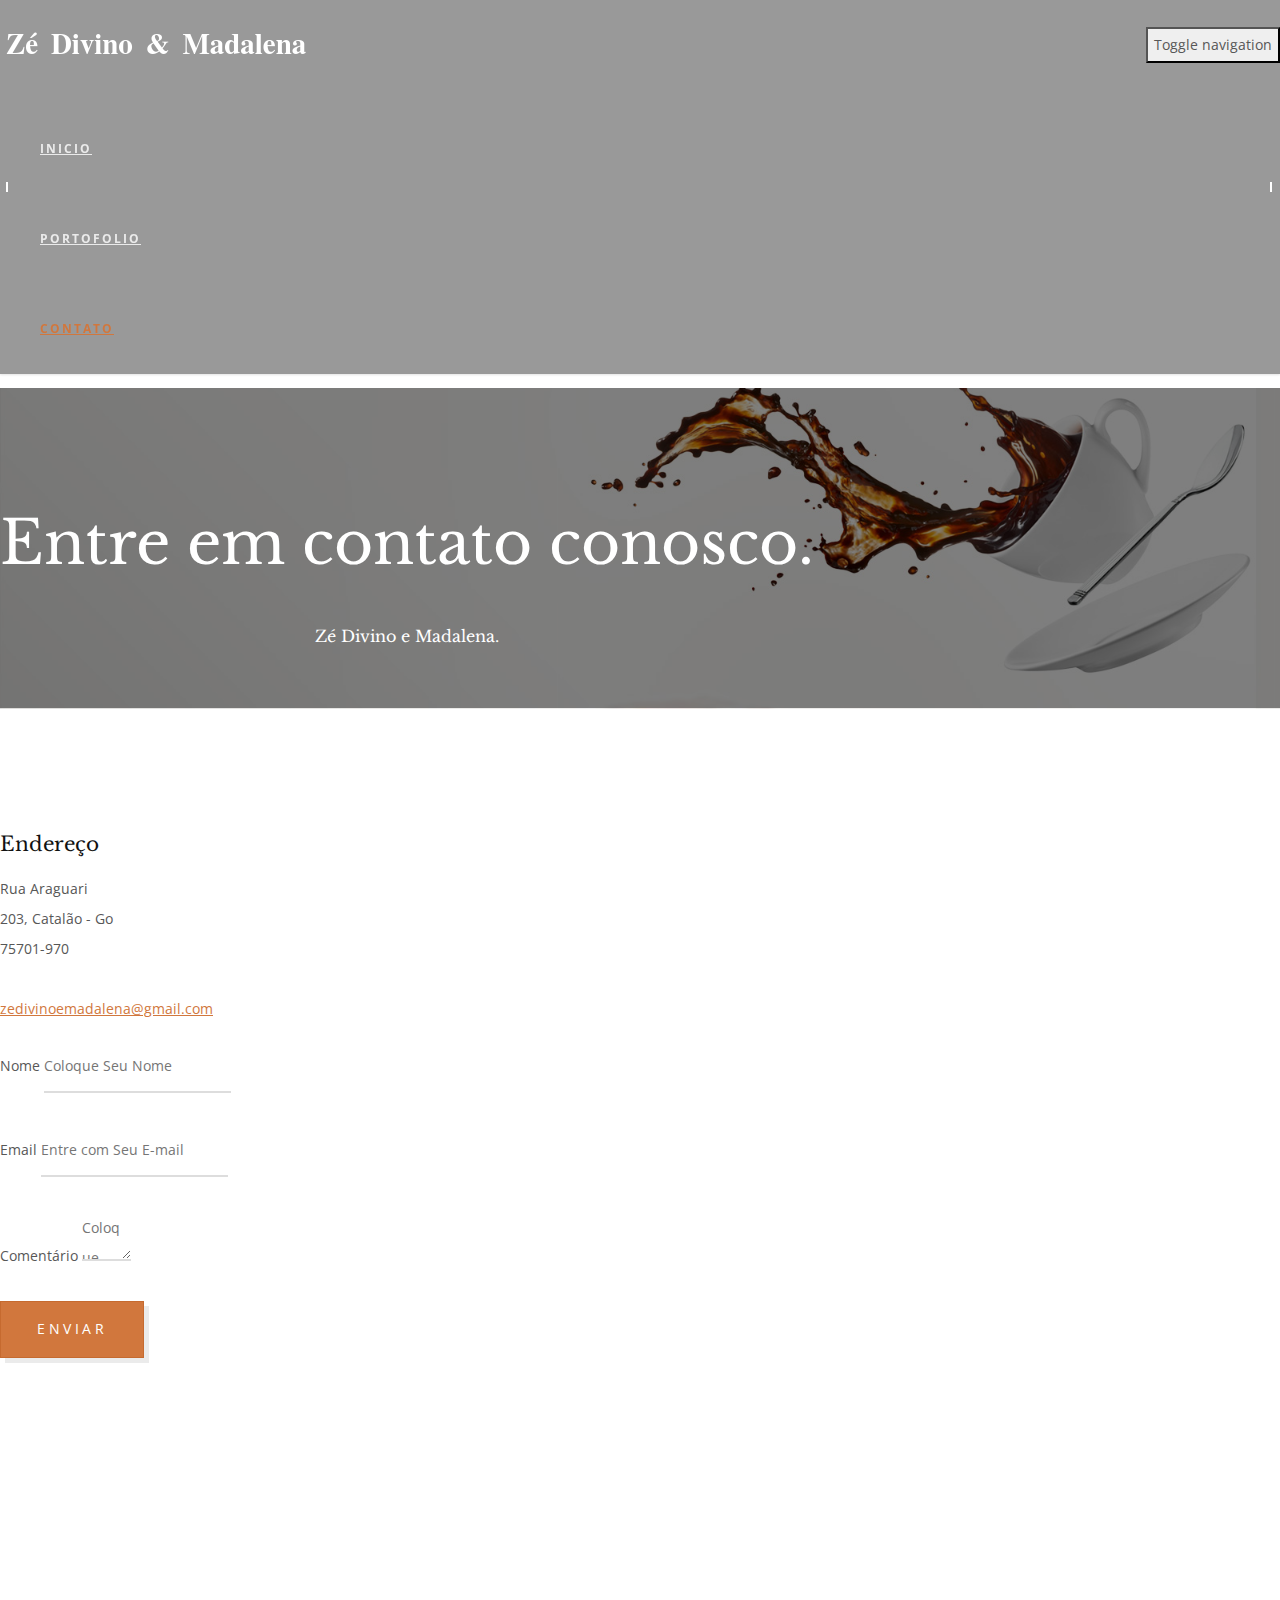
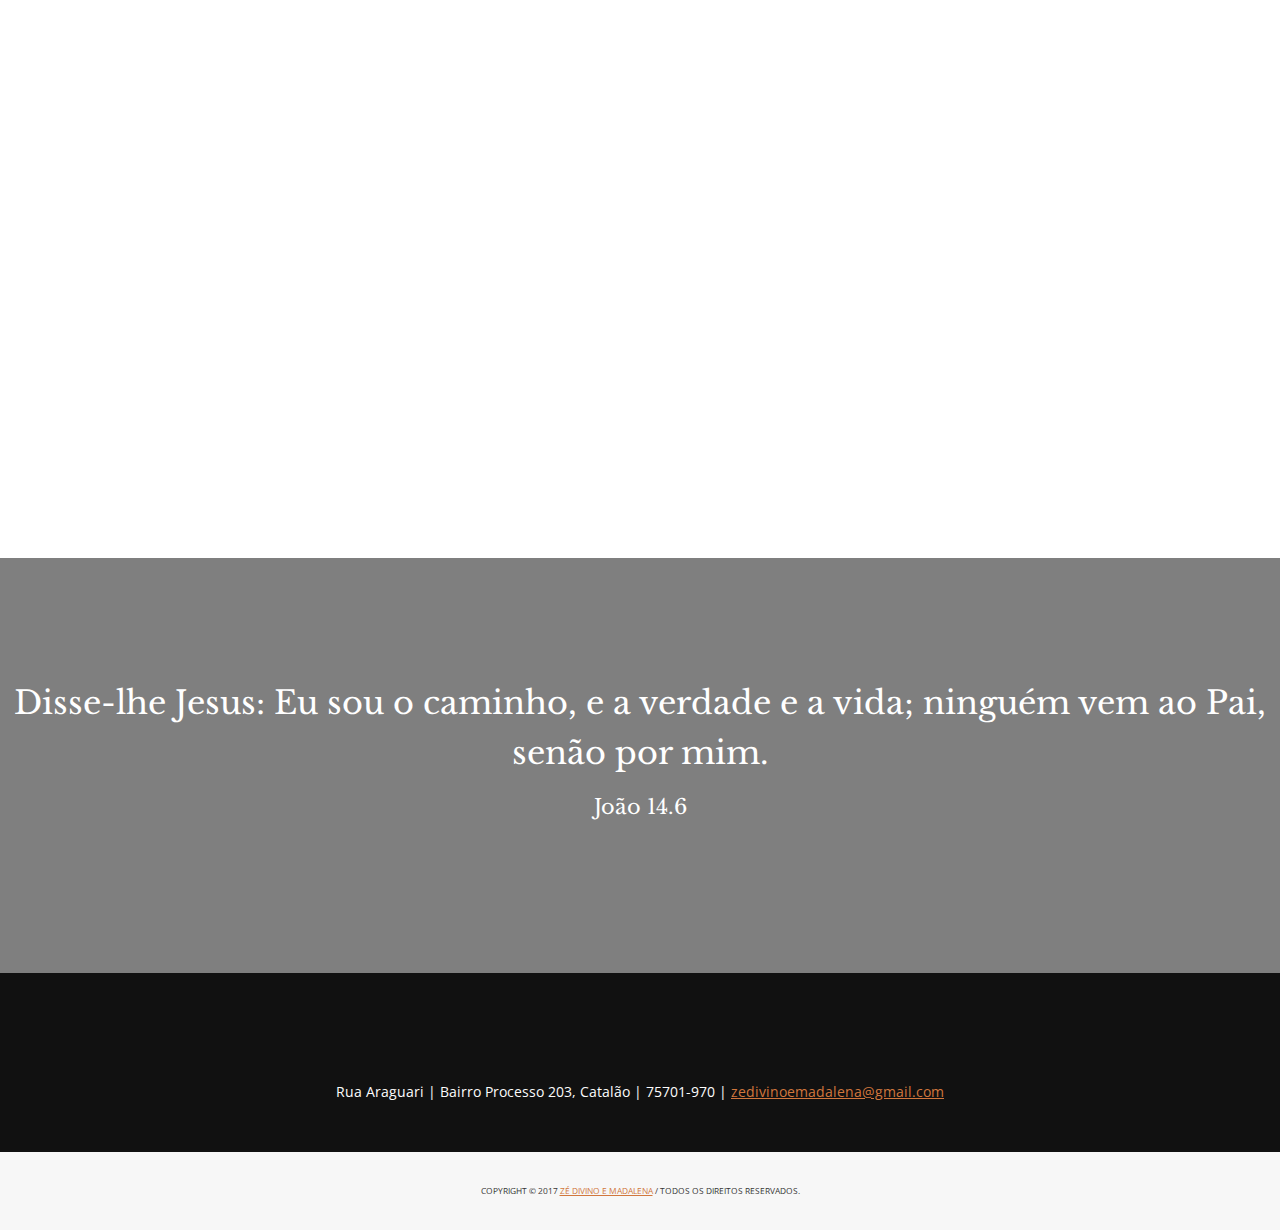
==== contato.html @ 3b244577 "Commit inicial site pastor atual" ====
<!DOCTYPE html>
<!--[if lt IE 7 ]><html class="ie ie6" lang="en"> <![endif]-->
<!--[if IE 7 ]><html class="ie ie7" lang="en"> <![endif]-->
<!--[if IE 8 ]><html class="ie ie8" lang="en"> <![endif]-->
<!--[if IE 9 ]><html class="ie ie9" lang="en"> <![endif]-->
<!--[if (gte IE 10)|!(IE)]><!-->
<html lang="en">
<!--<![endif]-->
<head>

	<!-- Basic Page Needs ================================================== -->
	<meta charset="utf-8">
	<title>Zé Divino & Madalena</title>
	<meta name="description" content="neko-description">
	<meta name="author" content="Little NEKO">

	<!-- Mobile Specific Metas ================================================== -->
	<meta name="viewport" content="width=device-width, initial-scale=1, maximum-scale=1">

	<!-- CSS ================================================== -->

	<!-- web font  -->
	<link href='https://fonts.googleapis.com/css?family=Libre+Baskerville:400,700' rel='stylesheet' type='text/css'>
<link href='https://fonts.googleapis.com/css?family=Open+Sans:400,300' rel='stylesheet' type='text/css'>
	<!-- Neko framework  -->
	<link type="text/css" rel="stylesheet" href="custom-icons/css/custom-icons.css">
	<link type="text/css" rel="stylesheet" href="neko-framework/external-plugins/external-plugins.min.css">
	<link type="text/css" rel="stylesheet" href="neko-framework/css/layout/neko-framework-layout.css">
	<link type="text/css" rel="stylesheet" id="color" href="neko-framework/css/color/neko-framework-color.css">

<!-- Favicons
	================================================== -->
	<link rel="shortcut icon" href="images/favicon.ico">
	<link rel="apple-touch-icon" href="images/apple-touch-icon.png">
	<link rel="apple-touch-icon" sizes="72x72" href="images/apple-touch-icon-72x72.png">
	<link rel="apple-touch-icon" sizes="114x114" href="images/apple-touch-icon-114x114.png">
	<link rel="apple-touch-icon" sizes="144x144" href="images/apple-touch-icon-144x144.png">
	<!-- <link rel="stylesheet" href="//basehold.it/30"> -->

	<script src="neko-framework/external-plugins/modernizr/modernizr.custom.js"></script>

</head>
<body class="activate-appear-animation header-semi-transparent header-dark nav-style-1">

	<!-- global-wrapper -->
	<div id="global-wrapper">
		<!-- header -->
		<header class="menu-header navbar-fixed-top" >
			<div id="pre-header">
				<div class="container">
					<div class="row">
						<div class="col-sm-6 col-xs-12">
							<ul class="quick-menu">
								<li><a href="template-site-map.html" class="linkLeft">Site map</a></li>
								<li><a href="template-about.html">About us</a></li>
								<li><a href="template-team.html">Our team</a></li>
								<li><a href="template-contact.html">Contact</a></li>
							</ul>
						</div>
						<div class="col-sm-6 col-xs-12 quick-contact">
							<ul class="social-icons">
								<li><a href="template-contact-2.html#" class="rss" title="rss"><i class="icon-glyph-342"></i></a></li>
								<li><a href="template-contact-2.html#" class="facebook" title="facebook"><i class="icon-glyph-320"></i></a></li>
								<li><a href="template-contact-2.html#" class="twitter" title="twitter"><i class="icon-glyph-339"></i></a></li>
								<li><a href="template-contact-2.html#" class="gplus" title="gplus"><i class="icon-glyph-317"></i></a></li>
								<li><a href="template-contact-2.html#" class="dribbble" title="dribbble"><i class="icon-dribbble"></i></a></li>
								<li><a href="template-contact-2.html#" class="linkedin" title="linkedin"><i class="icon-linkedin"></i></a></li>
							</ul>
						</div>
					</div>
				</div>
			</div>
			<div class="container">
				<nav class="navbar navbar-default" >
					<div class="navbar-header">
						<!-- hamburger button -->
						<button type="button" class="navbar-toggle" data-toggle="collapse" data-target=".navbar-collapse">
							<span class="sr-only">Toggle navigation</span>
							<span class="icon-bar"></span>
							<span class="icon-bar"></span>
							<span class="icon-bar"></span>
						</button>
						<!-- / hamburger button -->

						<!-- Logo -->
						<a class="navbar-brand" href="index.html">
							<img src="images/main-logo.png" alt="Spoons website template" class="main-logo"/>
							<img src="images/main-logo-light.png" alt="Spoons website template" class="main-logo-light"/>
						</a>
						<!-- /Logo -->
					</div>
					<div class="collapse navbar-collapse">
						<!-- Main navigation -->
						<ul class="nav navbar-nav navbar-right">

							<li class="neko-mega-menu-trigger">
								<a href="index.html" class="has-sub-menu">Inicio</a>
							</li>
							<li>
								<a href="portfolio.html" class="has-sub-menu">Portofolio</a>
							</li>

							<li class="neko-mega-menu-trigger active">
								<a href="contato.html#" class="has-sub-menu">Contato</a>
							</li>
						</ul>
						<!-- / End main navigation -->
					</div>
				</nav>
			</div>
		</header>
		<!-- header -->
		<!-- content -->
		<main id="content">
			<header class="page-header large image-background image-21 text-light no-padding center">
				<div class="mask opacity-5">

					<div class="container v-align-center">
						<div class="row">
							<div class="col-md-12">
								<h1 class="large">Entre em contato conosco.</h1>
								<p class="lead block">
									Zé Divino e Madalena.
								</p>
							</div>
						</div>
					</div>
				</div>
			</header>

			<!-- form-->
			<section class="pt-large pb-large">
				<div class="container">

					<div class="col-md-12">
						<div class="row">
							<div class="col-md-4" >
								<section>
									<h3>Endereço</h3>
									<address>
										<p>
											Rua Araguari<br>
											203, Catalão - Go <br>
											75701-970 <br><br>
											<a href="../cdn-cgi/l/email-protection#bcdfd3d2c8dddfc8fcc8d9d1ccd0ddc8d992dfd3d1"><span class="__cf_email__" data-cfemail="26454948524745526652434b564a4752430845494b">zedivinoemadalena@gmail.com</script></a>
										</p>
									</address>
								</section>
							</div>
							<div class="col-md-8">
								<form method="post" action="https://spoons-html-theme.little-neko.com/files/neko-framework/external-plugins/neko-contact-ajax-plugin/php/form-handler.php"" id="contactfrm" class="mb15 pb40 form-minimal">

									<div class="form-group">
										<label for="name">Nome</label>
										<input type="text" class="form-control" name="name" id="name" placeholder="Coloque Seu Nome"  title="Digite seu nome (pelo menos 2 caracteres)"/>
										<div class="form-line"></div>
									</div>
									<div class="form-group">
										<label for="email">Email</label>
										<input type="email" class="form-control" name="email" id="email" placeholder="Entre com Seu E-mail" title="Por favor insira um endereço de e-mail válido"/>
										<div class="form-line"></div>
									</div>

									<div class="form-group">
										<label for="comments">Comentário</label>
										<textarea name="comment" class="form-control" id="comments" cols="3" rows="5" placeholder="Coloque sua mensagem..." title="Digite sua mensagem (pelo menos 10 caracteres)"></textarea>
										<div class="form-line"></div>
									</div>

									<button name="submit" type="submit" class="btn large primary" id="submit">Enviar</button>
									<div class="result"></div>
								</form>
							</div>
						</div>
					</div>
				</div>
			</section>
			<!-- / form -->
			<!-- map -->
			<div id="map-wrapper" class="large dark"></div>
			<!-- / map -->

			<!-- parallax -->
			<section class="parallax text-light image-background image-26" data-stellar-background-ratio="0.2">
				<div class="mask">
					<div class="container pt-large pb-large">
						<div class="row">
							<div class="col-md-12 text-center">
								<h2 class="h1">
									Disse-lhe Jesus: Eu sou o caminho, e a verdade e a vida; ninguém vem ao Pai, senão por mim.<br/><small>João 14.6</small>
								</h2>
							</div>
						</div>
					</div>
				</div>
			</section>
			<!-- / parallax -->
		</main>
		<!-- / content -->

		<!-- footer -->
		<footer id="main-footer" class="dark-color">
			<div class="container">
				<center>

						<address>
							<p class="pb pt">
								Rua Araguari | Bairro Processo 203, Catalão | 75701-970 |
								<a href="../cdn-cgi/l/email-protection#bcdfd3d2c8dddfc8fcc8d9d1ccd0ddc8d992dfd3d1"><span class="__cf_email__" data-cfemail="26454948524745526652434b564a4752430845494b">zedivinoemadalena@gmail.com</script></a>
							</p>
						</address>

					</center>
			</div>

			<div id="footer-rights">
				<div class="container">
					<div class="row">
						<div class="col-md-12">
							<p>Copyright © 2017 <a href="https://www.zedivinoemadalena.com.br/" target="blank">Zé Divino e Madalena</a> / Todos os direitos reservados.</p>
						</div>

					</div>
				</div>
			</div>
		</footer>
		<!-- / footer -->
	</div>
	<!-- global wrapper -->


	<!-- End Document  ================================================== -->
	<!-- Placed at the end of the document so the pages load faster -->
	<script type="text/javascript" src="neko-framework/js/jquery/jquery-2.1.4.min.js"></script>
	<script type="text/javascript" src="neko-framework/js/jquery-ui/jquery-ui-1.8.23.custom.min.js"></script>

	<!-- external framework plugins -->
	<script type="application/javascript" src="neko-framework/external-plugins/external-plugins.min.js"></script>
	<!-- neko framework script -->
	<script type="text/javascript" src="neko-framework/js/neko-framework.js"></script>


	<!-- neko custom script -->
	<script src="js/custom.js"></script>

<script>/* <![CDATA[ */(function(d,s,a,i,j,r,l,m,t){try{l=d.getElementsByTagName('a');t=d.createElement('textarea');for(i=0;l.length-i;i++){try{a=l[i].href;s=a.indexOf('/cdn-cgi/l/email-protection');m=a.length;if(a&&s>-1&&m>28){j=28+s;s='';if(j<m){r='0x'+a.substr(j,2)|0;for(j+=2;j<m&&a.charAt(j)!='X';j+=2)s+='%'+('0'+('0x'+a.substr(j,2)^r).toString(16)).slice(-2);j++;s=decodeURIComponent(s)+a.substr(j,m-j)}t.innerHTML=s.replace(/</g,'&lt;').replace(/\>/g,'&gt;');l[i].href='mailto:'+t.value}}catch(e){}}}catch(e){}})(document);/* ]]> */</script></body>
</html>
---- custom-icons/css/custom-icons.css ----
@font-face {
  font-family: 'custom-icons';
  src: url('../font/custom-icons.eot?82691310');
  src: url('../font/custom-icons.eot?82691310') format('embedded-opentype'),
       url('../font/custom-icons.woff?82691310') format('woff'),
       url('../font/custom-icons.ttf?82691310') format('truetype'),
       url('../font/custom-icons.svg?82691310') format('svg');
  font-weight: normal;
  font-style: normal;
}
/* Chrome hack: SVG is rendered more smooth in Windozze. 100% magic, uncomment if you need it. */
/* Note, that will break hinting! In other OS-es font will be not as sharp as it could be */
/*
@media screen and (-webkit-min-device-pixel-ratio:0) {
  @font-face {
    font-family: 'custom-icons';
    src: url('../font/custom-icons.svg?82691310#custom-icons') format('svg');
  }
}
*/
 
 [class^="icon-"]:before, [class*=" icon-"]:before {
  font-family: "custom-icons";
  font-style: normal;
  font-weight: normal;
  speak: none;
 
  display: inline-block;
  text-decoration: inherit;
  width: 1em;
  margin-right: .2em;
  text-align: center;
  /* opacity: .8; */
 
  /* For safety - reset parent styles, that can break glyph codes*/
  font-variant: normal;
  text-transform: none;
 
  /* fix buttons height, for twitter bootstrap */
  line-height: 1em;
 
  /* Animation center compensation - margins should be symmetric */
  /* remove if not needed */
  margin-left: .2em;
 
  /* you can be more comfortable with increased icons size */
  /* font-size: 120%; */
 
  /* Font smoothing. That was taken from TWBS */
  -webkit-font-smoothing: antialiased;
  -moz-osx-font-smoothing: grayscale;
 
  /* Uncomment for 3D effect */
  /* text-shadow: 1px 1px 1px rgba(127, 127, 127, 0.3); */
}
 
.icon-glyph:before { content: '\e800'; } /* '' */
.icon-glyph-1:before { content: '\e801'; } /* '' */
.icon-glyph-2:before { content: '\e802'; } /* '' */
.icon-glyph-3:before { content: '\e803'; } /* '' */
.icon-glyph-4:before { content: '\e804'; } /* '' */
.icon-glyph-5:before { content: '\e805'; } /* '' */
.icon-glyph-6:before { content: '\e806'; } /* '' */
.icon-glyph-7:before { content: '\e807'; } /* '' */
.icon-glyph-8:before { content: '\e808'; } /* '' */
.icon-glyph-9:before { content: '\e809'; } /* '' */
.icon-glyph-10:before { content: '\e80a'; } /* '' */
.icon-glyph-11:before { content: '\e80b'; } /* '' */
.icon-glyph-12:before { content: '\e80c'; } /* '' */
.icon-glyph-13:before { content: '\e80d'; } /* '' */
.icon-glyph-14:before { content: '\e80e'; } /* '' */
.icon-glyph-15:before { content: '\e80f'; } /* '' */
.icon-glyph-16:before { content: '\e810'; } /* '' */
.icon-glyph-17:before { content: '\e811'; } /* '' */
.icon-glyph-18:before { content: '\e812'; } /* '' */
.icon-glyph-19:before { content: '\e813'; } /* '' */
.icon-glyph-20:before { content: '\e814'; } /* '' */
.icon-glyph-21:before { content: '\e815'; } /* '' */
.icon-glyph-22:before { content: '\e816'; } /* '' */
.icon-glyph-23:before { content: '\e817'; } /* '' */
.icon-glyph-24:before { content: '\e818'; } /* '' */
.icon-glyph-25:before { content: '\e819'; } /* '' */
.icon-glyph-26:before { content: '\e81a'; } /* '' */
.icon-glyph-27:before { content: '\e81b'; } /* '' */
.icon-glyph-28:before { content: '\e81c'; } /* '' */
.icon-glyph-29:before { content: '\e81d'; } /* '' */
.icon-glyph-30:before { content: '\e81e'; } /* '' */
.icon-glyph-31:before { content: '\e81f'; } /* '' */
.icon-glyph-32:before { content: '\e820'; } /* '' */
.icon-glyph-33:before { content: '\e821'; } /* '' */
.icon-glyph-34:before { content: '\e822'; } /* '' */
.icon-glyph-35:before { content: '\e823'; } /* '' */
.icon-glyph-36:before { content: '\e824'; } /* '' */
.icon-glyph-37:before { content: '\e825'; } /* '' */
.icon-glyph-38:before { content: '\e826'; } /* '' */
.icon-glyph-39:before { content: '\e827'; } /* '' */
.icon-glyph-40:before { content: '\e828'; } /* '' */
.icon-glyph-41:before { content: '\e829'; } /* '' */
.icon-glyph-42:before { content: '\e82a'; } /* '' */
.icon-glyph-43:before { content: '\e82b'; } /* '' */
.icon-glyph-44:before { content: '\e82c'; } /* '' */
.icon-glyph-45:before { content: '\e82d'; } /* '' */
.icon-glyph-46:before { content: '\e82e'; } /* '' */
.icon-glyph-47:before { content: '\e82f'; } /* '' */
.icon-glyph-48:before { content: '\e830'; } /* '' */
.icon-glyph-49:before { content: '\e831'; } /* '' */
.icon-glyph-50:before { content: '\e832'; } /* '' */
.icon-glyph-51:before { content: '\e833'; } /* '' */
.icon-glyph-52:before { content: '\e834'; } /* '' */
.icon-glyph-53:before { content: '\e835'; } /* '' */
.icon-glyph-54:before { content: '\e836'; } /* '' */
.icon-glyph-55:before { content: '\e837'; } /* '' */
.icon-glyph-56:before { content: '\e838'; } /* '' */
.icon-glyph-57:before { content: '\e839'; } /* '' */
.icon-glyph-58:before { content: '\e83a'; } /* '' */
.icon-glyph-59:before { content: '\e83b'; } /* '' */
.icon-glyph-60:before { content: '\e83c'; } /* '' */
.icon-glyph-61:before { content: '\e83d'; } /* '' */
.icon-glyph-62:before { content: '\e83e'; } /* '' */
.icon-glyph-63:before { content: '\e83f'; } /* '' */
.icon-glyph-64:before { content: '\e840'; } /* '' */
.icon-glyph-65:before { content: '\e841'; } /* '' */
.icon-glyph-66:before { content: '\e842'; } /* '' */
.icon-glyph-67:before { content: '\e843'; } /* '' */
.icon-glyph-68:before { content: '\e844'; } /* '' */
.icon-glyph-69:before { content: '\e845'; } /* '' */
.icon-glyph-70:before { content: '\e846'; } /* '' */
.icon-glyph-71:before { content: '\e847'; } /* '' */
.icon-glyph-72:before { content: '\e848'; } /* '' */
.icon-glyph-73:before { content: '\e849'; } /* '' */
.icon-glyph-74:before { content: '\e84a'; } /* '' */
.icon-glyph-75:before { content: '\e84b'; } /* '' */
.icon-glyph-76:before { content: '\e84c'; } /* '' */
.icon-glyph-77:before { content: '\e84d'; } /* '' */
.icon-glyph-78:before { content: '\e84e'; } /* '' */
.icon-glyph-79:before { content: '\e84f'; } /* '' */
.icon-glyph-80:before { content: '\e850'; } /* '' */
.icon-glyph-81:before { content: '\e851'; } /* '' */
.icon-glyph-82:before { content: '\e852'; } /* '' */
.icon-glyph-83:before { content: '\e853'; } /* '' */
.icon-glyph-84:before { content: '\e854'; } /* '' */
.icon-glyph-85:before { content: '\e855'; } /* '' */
.icon-glyph-86:before { content: '\e856'; } /* '' */
.icon-glyph-87:before { content: '\e857'; } /* '' */
.icon-glyph-88:before { content: '\e858'; } /* '' */
.icon-glyph-89:before { content: '\e859'; } /* '' */
.icon-glyph-90:before { content: '\e85a'; } /* '' */
.icon-glyph-91:before { content: '\e85b'; } /* '' */
.icon-glyph-92:before { content: '\e85c'; } /* '' */
.icon-glyph-93:before { content: '\e85d'; } /* '' */
.icon-glyph-94:before { content: '\e85e'; } /* '' */
.icon-glyph-95:before { content: '\e85f'; } /* '' */
.icon-glyph-96:before { content: '\e860'; } /* '' */
.icon-glyph-97:before { content: '\e861'; } /* '' */
.icon-glyph-98:before { content: '\e862'; } /* '' */
.icon-glyph-99:before { content: '\e863'; } /* '' */
.icon-glyph-100:before { content: '\e864'; } /* '' */
.icon-glyph-101:before { content: '\e865'; } /* '' */
.icon-glyph-102:before { content: '\e866'; } /* '' */
.icon-glyph-103:before { content: '\e867'; } /* '' */
.icon-glyph-104:before { content: '\e868'; } /* '' */
.icon-glyph-105:before { content: '\e869'; } /* '' */
.icon-glyph-106:before { content: '\e86a'; } /* '' */
.icon-glyph-107:before { content: '\e86b'; } /* '' */
.icon-glyph-108:before { content: '\e86c'; } /* '' */
.icon-glyph-109:before { content: '\e86d'; } /* '' */
.icon-glyph-110:before { content: '\e86e'; } /* '' */
.icon-glyph-111:before { content: '\e86f'; } /* '' */
.icon-glyph-112:before { content: '\e870'; } /* '' */
.icon-glyph-113:before { content: '\e871'; } /* '' */
.icon-glyph-114:before { content: '\e872'; } /* '' */
.icon-glyph-115:before { content: '\e873'; } /* '' */
.icon-glyph-116:before { content: '\e874'; } /* '' */
.icon-glyph-117:before { content: '\e875'; } /* '' */
.icon-glyph-118:before { content: '\e876'; } /* '' */
.icon-glyph-119:before { content: '\e877'; } /* '' */
.icon-glyph-120:before { content: '\e878'; } /* '' */
.icon-glyph-121:before { content: '\e879'; } /* '' */
.icon-glyph-122:before { content: '\e87a'; } /* '' */
.icon-glyph-123:before { content: '\e87b'; } /* '' */
.icon-glyph-124:before { content: '\e87c'; } /* '' */
.icon-glyph-125:before { content: '\e87d'; } /* '' */
.icon-glyph-126:before { content: '\e87e'; } /* '' */
.icon-glyph-127:before { content: '\e87f'; } /* '' */
.icon-glyph-128:before { content: '\e880'; } /* '' */
.icon-glyph-129:before { content: '\e881'; } /* '' */
.icon-glyph-130:before { content: '\e882'; } /* '' */
.icon-glyph-131:before { content: '\e883'; } /* '' */
.icon-glyph-132:before { content: '\e884'; } /* '' */
.icon-glyph-133:before { content: '\e885'; } /* '' */
.icon-glyph-134:before { content: '\e886'; } /* '' */
.icon-glyph-135:before { content: '\e887'; } /* '' */
.icon-glyph-136:before { content: '\e888'; } /* '' */
.icon-glyph-137:before { content: '\e889'; } /* '' */
.icon-glyph-138:before { content: '\e88a'; } /* '' */
.icon-glyph-139:before { content: '\e88b'; } /* '' */
.icon-glyph-140:before { content: '\e88c'; } /* '' */
.icon-glyph-141:before { content: '\e88d'; } /* '' */
.icon-glyph-142:before { content: '\e88e'; } /* '' */
.icon-glyph-143:before { content: '\e88f'; } /* '' */
.icon-glyph-144:before { content: '\e890'; } /* '' */
.icon-glyph-145:before { content: '\e891'; } /* '' */
.icon-glyph-146:before { content: '\e892'; } /* '' */
.icon-glyph-147:before { content: '\e893'; } /* '' */
.icon-glyph-148:before { content: '\e894'; } /* '' */
.icon-glyph-149:before { content: '\e895'; } /* '' */
.icon-glyph-150:before { content: '\e896'; } /* '' */
.icon-glyph-151:before { content: '\e897'; } /* '' */
.icon-glyph-152:before { content: '\e898'; } /* '' */
.icon-glyph-153:before { content: '\e899'; } /* '' */
.icon-glyph-154:before { content: '\e89a'; } /* '' */
.icon-glyph-155:before { content: '\e89b'; } /* '' */
.icon-glyph-156:before { content: '\e89c'; } /* '' */
.icon-glyph-157:before { content: '\e89d'; } /* '' */
.icon-glyph-158:before { content: '\e89e'; } /* '' */
.icon-glyph-159:before { content: '\e89f'; } /* '' */
.icon-glyph-160:before { content: '\e8a0'; } /* '' */
.icon-glyph-161:before { content: '\e8a1'; } /* '' */
.icon-glyph-162:before { content: '\e8a2'; } /* '' */
.icon-glyph-163:before { content: '\e8a3'; } /* '' */
.icon-glyph-164:before { content: '\e8a4'; } /* '' */
.icon-glyph-165:before { content: '\e8a5'; } /* '' */
.icon-glyph-166:before { content: '\e8a6'; } /* '' */
.icon-glyph-167:before { content: '\e8a7'; } /* '' */
.icon-glyph-168:before { content: '\e8a8'; } /* '' */
.icon-glyph-169:before { content: '\e8a9'; } /* '' */
.icon-glyph-170:before { content: '\e8aa'; } /* '' */
.icon-glyph-171:before { content: '\e8ab'; } /* '' */
.icon-glyph-172:before { content: '\e8ac'; } /* '' */
.icon-glyph-173:before { content: '\e8ad'; } /* '' */
.icon-glyph-174:before { content: '\e8ae'; } /* '' */
.icon-glyph-175:before { content: '\e8af'; } /* '' */
.icon-glyph-176:before { content: '\e8b0'; } /* '' */
.icon-glyph-177:before { content: '\e8b1'; } /* '' */
.icon-glyph-178:before { content: '\e8b2'; } /* '' */
.icon-glyph-179:before { content: '\e8b3'; } /* '' */
.icon-glyph-180:before { content: '\e8b4'; } /* '' */
.icon-glyph-181:before { content: '\e8b5'; } /* '' */
.icon-glyph-182:before { content: '\e8b6'; } /* '' */
.icon-glyph-183:before { content: '\e8b7'; } /* '' */
.icon-glyph-184:before { content: '\e8b8'; } /* '' */
.icon-glyph-185:before { content: '\e8b9'; } /* '' */
.icon-glyph-186:before { content: '\e8ba'; } /* '' */
.icon-glyph-187:before { content: '\e8bb'; } /* '' */
.icon-glyph-188:before { content: '\e8bc'; } /* '' */
.icon-glyph-189:before { content: '\e8bd'; } /* '' */
.icon-glyph-190:before { content: '\e8be'; } /* '' */
.icon-glyph-191:before { content: '\e8bf'; } /* '' */
.icon-glyph-192:before { content: '\e8c0'; } /* '' */
.icon-glyph-193:before { content: '\e8c1'; } /* '' */
.icon-glyph-194:before { content: '\e8c2'; } /* '' */
.icon-glyph-195:before { content: '\e8c3'; } /* '' */
.icon-glyph-196:before { content: '\e8c4'; } /* '' */
.icon-glyph-197:before { content: '\e8c5'; } /* '' */
.icon-glyph-198:before { content: '\e8c6'; } /* '' */
.icon-glyph-199:before { content: '\e8c7'; } /* '' */
.icon-glyph-200:before { content: '\e8c8'; } /* '' */
.icon-glyph-201:before { content: '\e8c9'; } /* '' */
.icon-glyph-202:before { content: '\e8ca'; } /* '' */
.icon-glyph-203:before { content: '\e8cb'; } /* '' */
.icon-glyph-204:before { content: '\e8cc'; } /* '' */
.icon-glyph-205:before { content: '\e8cd'; } /* '' */
.icon-glyph-206:before { content: '\e8ce'; } /* '' */
.icon-glyph-207:before { content: '\e8cf'; } /* '' */
.icon-glyph-208:before { content: '\e8d0'; } /* '' */
.icon-glyph-209:before { content: '\e8d1'; } /* '' */
.icon-glyph-210:before { content: '\e8d2'; } /* '' */
.icon-glyph-211:before { content: '\e8d3'; } /* '' */
.icon-glyph-212:before { content: '\e8d4'; } /* '' */
.icon-glyph-213:before { content: '\e8d5'; } /* '' */
.icon-glyph-214:before { content: '\e8d6'; } /* '' */
.icon-glyph-215:before { content: '\e8d7'; } /* '' */
.icon-glyph-216:before { content: '\e8d8'; } /* '' */
.icon-glyph-217:before { content: '\e8d9'; } /* '' */
.icon-glyph-218:before { content: '\e8da'; } /* '' */
.icon-glyph-219:before { content: '\e8db'; } /* '' */
.icon-glyph-220:before { content: '\e8dc'; } /* '' */
.icon-glyph-221:before { content: '\e8dd'; } /* '' */
.icon-glyph-222:before { content: '\e8de'; } /* '' */
.icon-glyph-223:before { content: '\e8df'; } /* '' */
.icon-glyph-224:before { content: '\e8e0'; } /* '' */
.icon-glyph-225:before { content: '\e8e1'; } /* '' */
.icon-glyph-226:before { content: '\e8e2'; } /* '' */
.icon-glyph-227:before { content: '\e8e3'; } /* '' */
.icon-glyph-228:before { content: '\e8e4'; } /* '' */
.icon-glyph-229:before { content: '\e8e5'; } /* '' */
.icon-glyph-230:before { content: '\e8e6'; } /* '' */
.icon-glyph-231:before { content: '\e8e7'; } /* '' */
.icon-glyph-232:before { content: '\e8e8'; } /* '' */
.icon-glyph-233:before { content: '\e8e9'; } /* '' */
.icon-glyph-234:before { content: '\e8ea'; } /* '' */
.icon-glyph-235:before { content: '\e8eb'; } /* '' */
.icon-glyph-236:before { content: '\e8ec'; } /* '' */
.icon-glyph-237:before { content: '\e8ed'; } /* '' */
.icon-glyph-238:before { content: '\e8ee'; } /* '' */
.icon-glyph-239:before { content: '\e8ef'; } /* '' */
.icon-glyph-240:before { content: '\e8f0'; } /* '' */
.icon-glyph-241:before { content: '\e8f1'; } /* '' */
.icon-glyph-242:before { content: '\e8f2'; } /* '' */
.icon-glyph-243:before { content: '\e8f3'; } /* '' */
.icon-glyph-244:before { content: '\e8f4'; } /* '' */
.icon-glyph-245:before { content: '\e8f5'; } /* '' */
.icon-glyph-246:before { content: '\e8f6'; } /* '' */
.icon-glyph-247:before { content: '\e8f7'; } /* '' */
.icon-glyph-248:before { content: '\e8f8'; } /* '' */
.icon-glyph-249:before { content: '\e8f9'; } /* '' */
.icon-glyph-250:before { content: '\e8fa'; } /* '' */
.icon-glyph-251:before { content: '\e8fb'; } /* '' */
.icon-glyph-252:before { content: '\e8fc'; } /* '' */
.icon-glyph-253:before { content: '\e8fd'; } /* '' */
.icon-glyph-254:before { content: '\e8fe'; } /* '' */
.icon-glyph-255:before { content: '\e8ff'; } /* '' */
.icon-glyph-256:before { content: '\e900'; } /* '' */
.icon-glyph-257:before { content: '\e901'; } /* '' */
.icon-glyph-258:before { content: '\e902'; } /* '' */
.icon-glyph-259:before { content: '\e903'; } /* '' */
.icon-glyph-260:before { content: '\e904'; } /* '' */
.icon-glyph-261:before { content: '\e905'; } /* '' */
.icon-glyph-262:before { content: '\e906'; } /* '' */
.icon-glyph-263:before { content: '\e907'; } /* '' */
.icon-glyph-264:before { content: '\e908'; } /* '' */
.icon-glyph-265:before { content: '\e909'; } /* '' */
.icon-glyph-266:before { content: '\e90a'; } /* '' */
.icon-glyph-267:before { content: '\e90b'; } /* '' */
.icon-glyph-268:before { content: '\e90c'; } /* '' */
.icon-glyph-269:before { content: '\e90d'; } /* '' */
.icon-glyph-270:before { content: '\e90e'; } /* '' */
.icon-glyph-271:before { content: '\e90f'; } /* '' */
.icon-glyph-272:before { content: '\e910'; } /* '' */
.icon-glyph-273:before { content: '\e911'; } /* '' */
.icon-glyph-274:before { content: '\e912'; } /* '' */
.icon-glyph-275:before { content: '\e913'; } /* '' */
.icon-glyph-276:before { content: '\e914'; } /* '' */
.icon-glyph-277:before { content: '\e915'; } /* '' */
.icon-glyph-278:before { content: '\e916'; } /* '' */
.icon-glyph-279:before { content: '\e917'; } /* '' */
.icon-glyph-280:before { content: '\e918'; } /* '' */
.icon-glyph-281:before { content: '\e919'; } /* '' */
.icon-glyph-282:before { content: '\e91a'; } /* '' */
.icon-glyph-283:before { content: '\e91b'; } /* '' */
.icon-glyph-284:before { content: '\e91c'; } /* '' */
.icon-glyph-285:before { content: '\e91d'; } /* '' */
.icon-glyph-286:before { content: '\e91e'; } /* '' */
.icon-glyph-287:before { content: '\e91f'; } /* '' */
.icon-glyph-288:before { content: '\e920'; } /* '' */
.icon-glyph-289:before { content: '\e921'; } /* '' */
.icon-glyph-290:before { content: '\e922'; } /* '' */
.icon-glyph-291:before { content: '\e923'; } /* '' */
.icon-glyph-292:before { content: '\e924'; } /* '' */
.icon-glyph-293:before { content: '\e925'; } /* '' */
.icon-glyph-294:before { content: '\e926'; } /* '' */
.icon-glyph-295:before { content: '\e927'; } /* '' */
.icon-glyph-296:before { content: '\e928'; } /* '' */
.icon-glyph-297:before { content: '\e929'; } /* '' */
.icon-glyph-298:before { content: '\e92a'; } /* '' */
.icon-glyph-299:before { content: '\e92b'; } /* '' */
.icon-glyph-300:before { content: '\e92c'; } /* '' */
.icon-glyph-301:before { content: '\e92d'; } /* '' */
.icon-glyph-302:before { content: '\e92e'; } /* '' */
.icon-glyph-303:before { content: '\e92f'; } /* '' */
.icon-glyph-304:before { content: '\e930'; } /* '' */
.icon-glyph-305:before { content: '\e931'; } /* '' */
.icon-glyph-306:before { content: '\e932'; } /* '' */
.icon-glyph-307:before { content: '\e933'; } /* '' */
.icon-glyph-308:before { content: '\e934'; } /* '' */
.icon-glyph-309:before { content: '\e935'; } /* '' */
.icon-glyph-310:before { content: '\e936'; } /* '' */
.icon-glyph-311:before { content: '\e937'; } /* '' */
.icon-glyph-312:before { content: '\e938'; } /* '' */
.icon-glyph-313:before { content: '\e939'; } /* '' */
.icon-glyph-314:before { content: '\e93a'; } /* '' */
.icon-glyph-315:before { content: '\e93b'; } /* '' */
.icon-glyph-316:before { content: '\e93c'; } /* '' */
.icon-glyph-317:before { content: '\e93d'; } /* '' */
.icon-glyph-318:before { content: '\e93e'; } /* '' */
.icon-glyph-319:before { content: '\e93f'; } /* '' */
.icon-glyph-320:before { content: '\e940'; } /* '' */
.icon-glyph-321:before { content: '\e941'; } /* '' */
.icon-glyph-322:before { content: '\e942'; } /* '' */
.icon-glyph-323:before { content: '\e943'; } /* '' */
.icon-glyph-324:before { content: '\e944'; } /* '' */
.icon-glyph-325:before { content: '\e945'; } /* '' */
.icon-glyph-326:before { content: '\e946'; } /* '' */
.icon-glyph-327:before { content: '\e947'; } /* '' */
.icon-glyph-328:before { content: '\e948'; } /* '' */
.icon-glyph-329:before { content: '\e949'; } /* '' */
.icon-glyph-330:before { content: '\e94a'; } /* '' */
.icon-glyph-331:before { content: '\e94b'; } /* '' */
.icon-glyph-332:before { content: '\e94c'; } /* '' */
.icon-glyph-333:before { content: '\e94d'; } /* '' */
.icon-glyph-334:before { content: '\e94e'; } /* '' */
.icon-glyph-335:before { content: '\e94f'; } /* '' */
.icon-glyph-336:before { content: '\e950'; } /* '' */
.icon-glyph-337:before { content: '\e951'; } /* '' */
.icon-glyph-338:before { content: '\e952'; } /* '' */
.icon-glyph-339:before { content: '\e953'; } /* '' */
.icon-glyph-340:before { content: '\e954'; } /* '' */
.icon-glyph-341:before { content: '\e955'; } /* '' */
.icon-glyph-342:before { content: '\e956'; } /* '' */
.icon-glyph-343:before { content: '\e957'; } /* '' */
.icon-glyph-344:before { content: '\e958'; } /* '' */
.icon-glyph-345:before { content: '\e959'; } /* '' */
.icon-glyph-346:before { content: '\e95a'; } /* '' */
.icon-glyph-347:before { content: '\e95b'; } /* '' */
.icon-glyph-348:before { content: '\e95c'; } /* '' */
.icon-glyph-349:before { content: '\e95d'; } /* '' */
.icon-glyph-350:before { content: '\e95e'; } /* '' */
.icon-down-open:before { content: '\e95f'; } /* '' */
.icon-up-open:before { content: '\e960'; } /* '' */
.icon-left-open:before { content: '\e961'; } /* '' */
.icon-right-open:before { content: '\e962'; } /* '' */
.icon-star-empty:before { content: '\e963'; } /* '' */
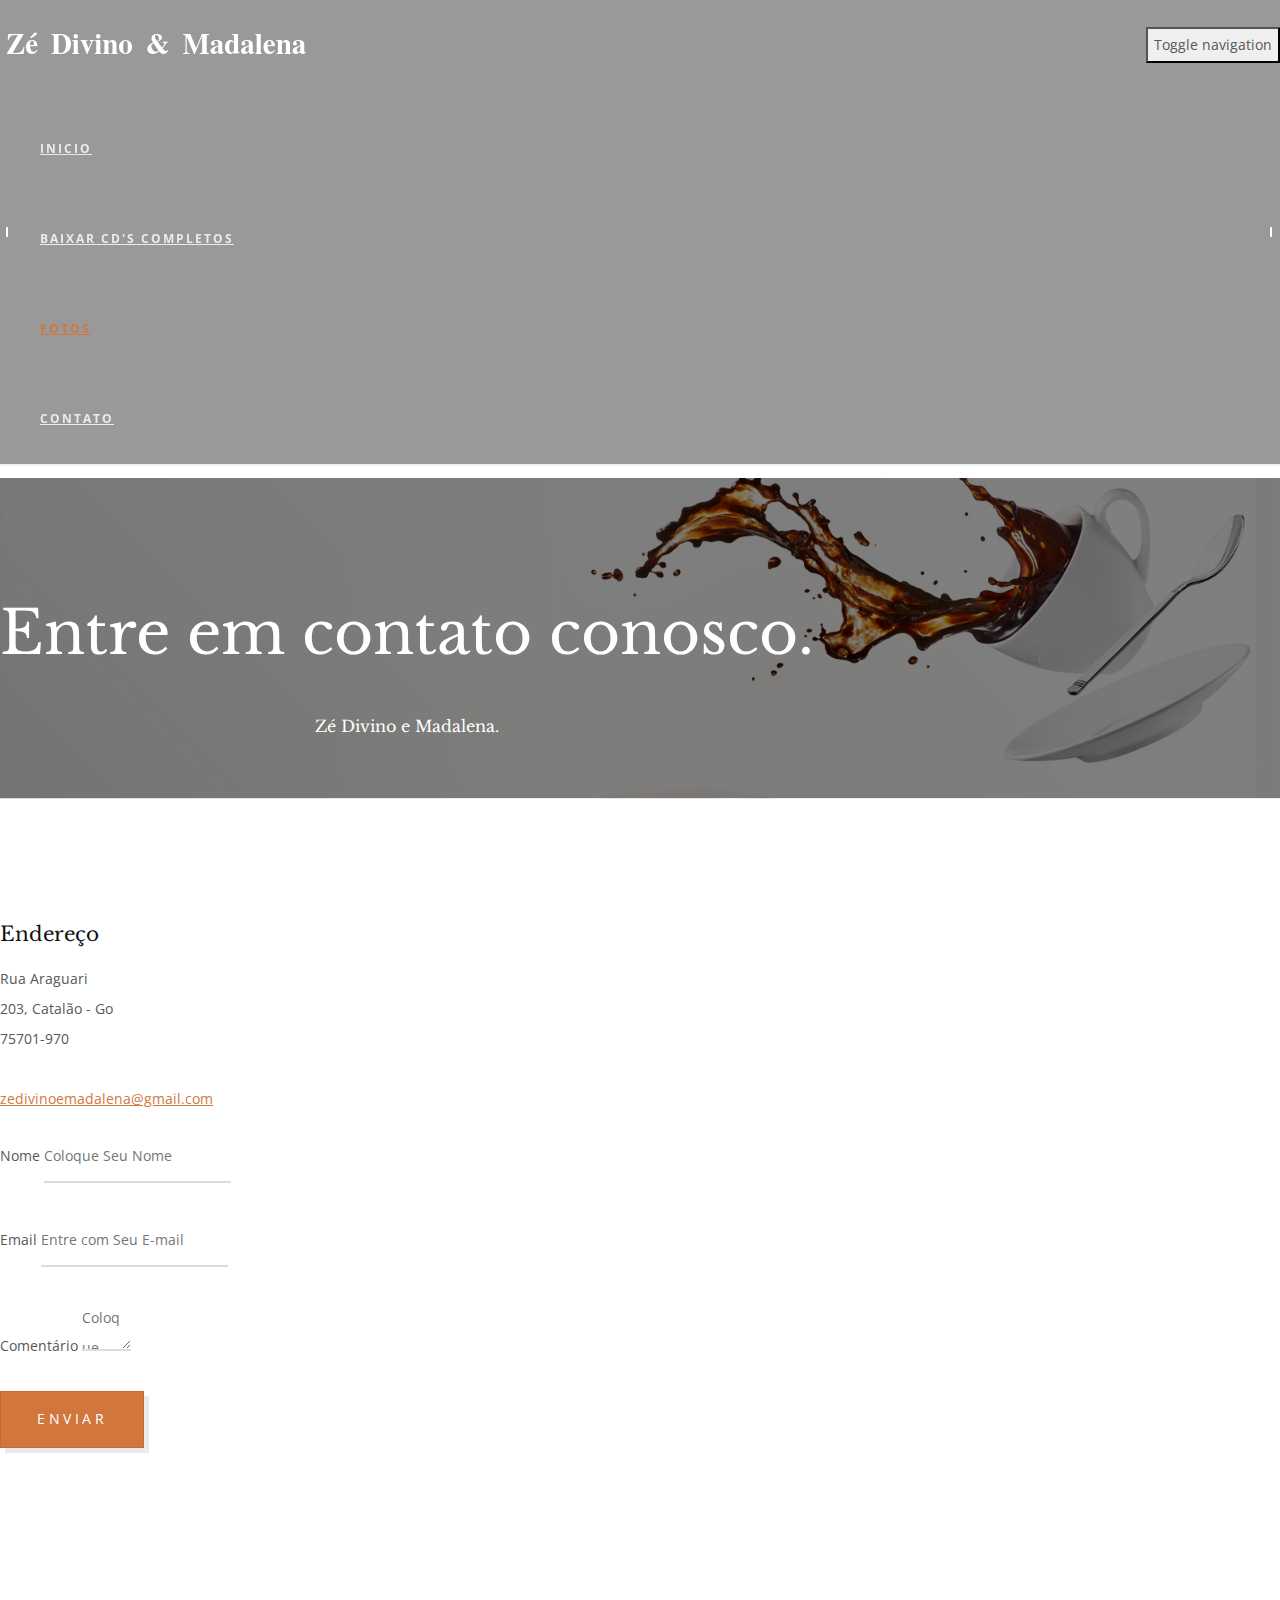
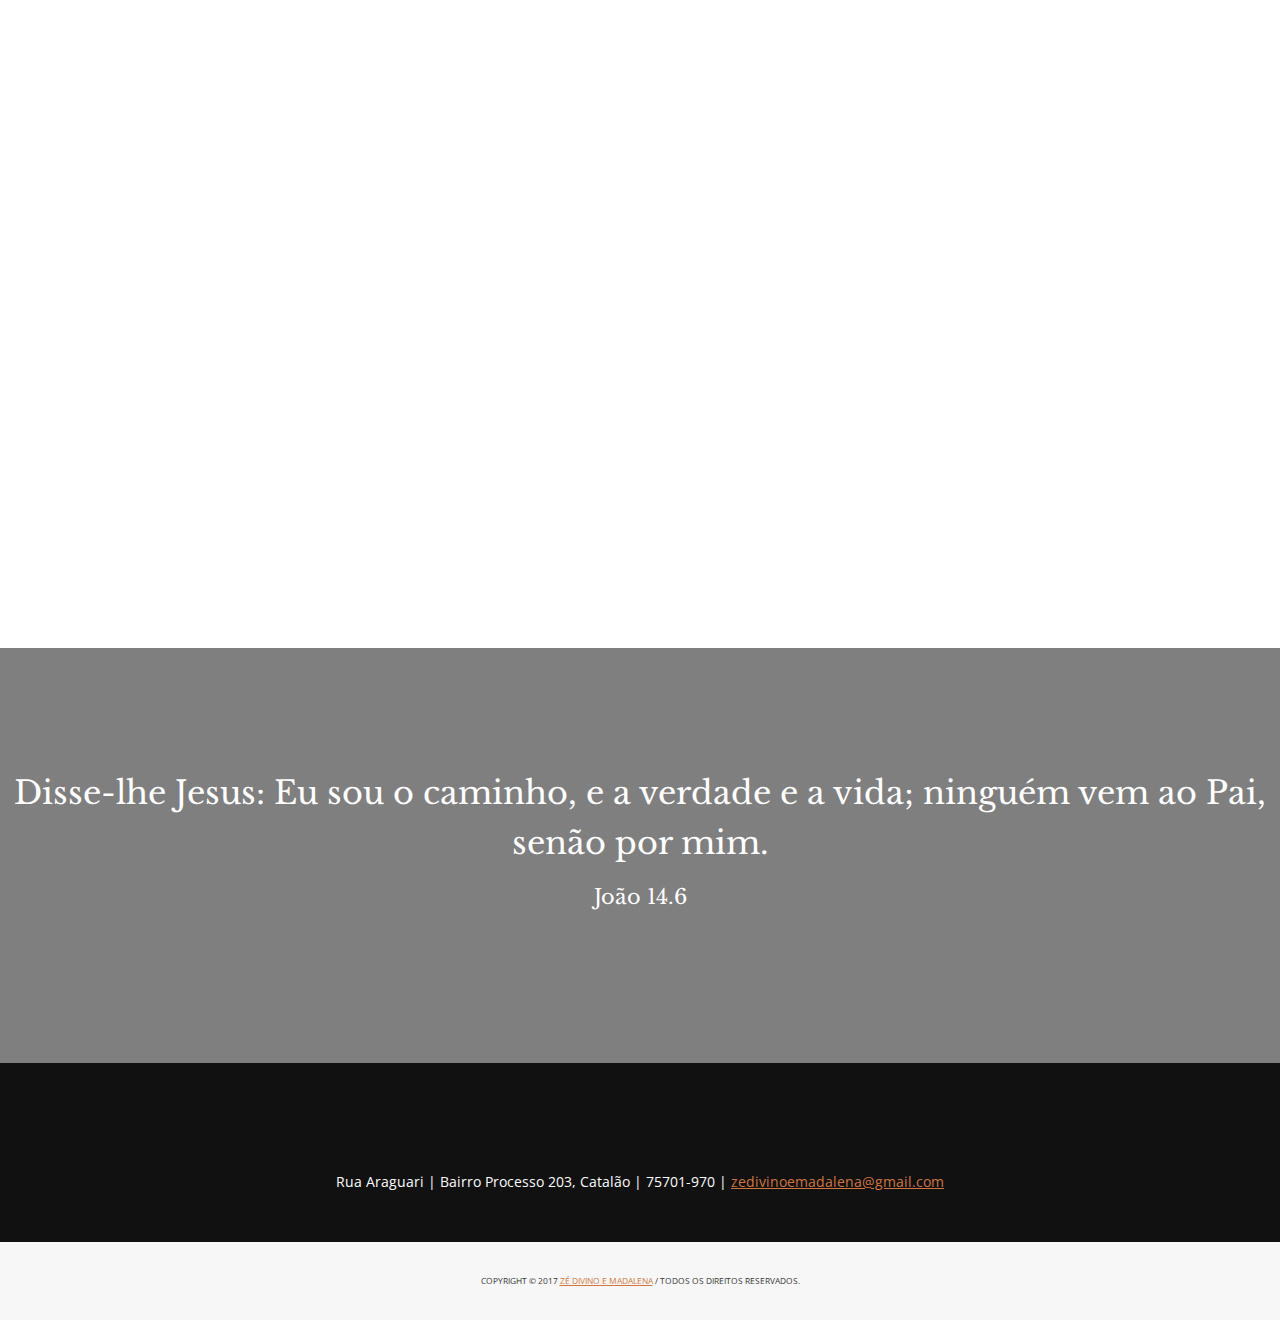
==== commit 2048099a: "Criando a Página de Fotos e ajustando as demais com links para ela e imagens novas na HOME" ====
--- a/contato.html
+++ b/contato.html
@@ -91,17 +91,21 @@
 					</div>
 					<div class="collapse navbar-collapse">
 						<!-- Main navigation -->
-						<ul class="nav navbar-nav navbar-right">
+						<ul class="nav navbar-nav navbar-right" id="scroll-menu">
+							<li>
+								<a href="index.html#home">Inicio</a>
+							</li>
 
 							<li class="neko-mega-menu-trigger">
-								<a href="index.html" class="has-sub-menu">Inicio</a>
-							</li>
+								<a href="portfolio.html">Baixar Cd's Completos</a>
+							</li>
+
+							<li class="neko-mega-menu-trigger active">
+								<a href="fotos.html">Fotos</a>
+							</li>
+
 							<li>
-								<a href="portfolio.html" class="has-sub-menu">Portofolio</a>
-							</li>
-
-							<li class="neko-mega-menu-trigger active">
-								<a href="contato.html#" class="has-sub-menu">Contato</a>
+								<a href="contato.html">Contato</a>
 							</li>
 						</ul>
 						<!-- / End main navigation -->
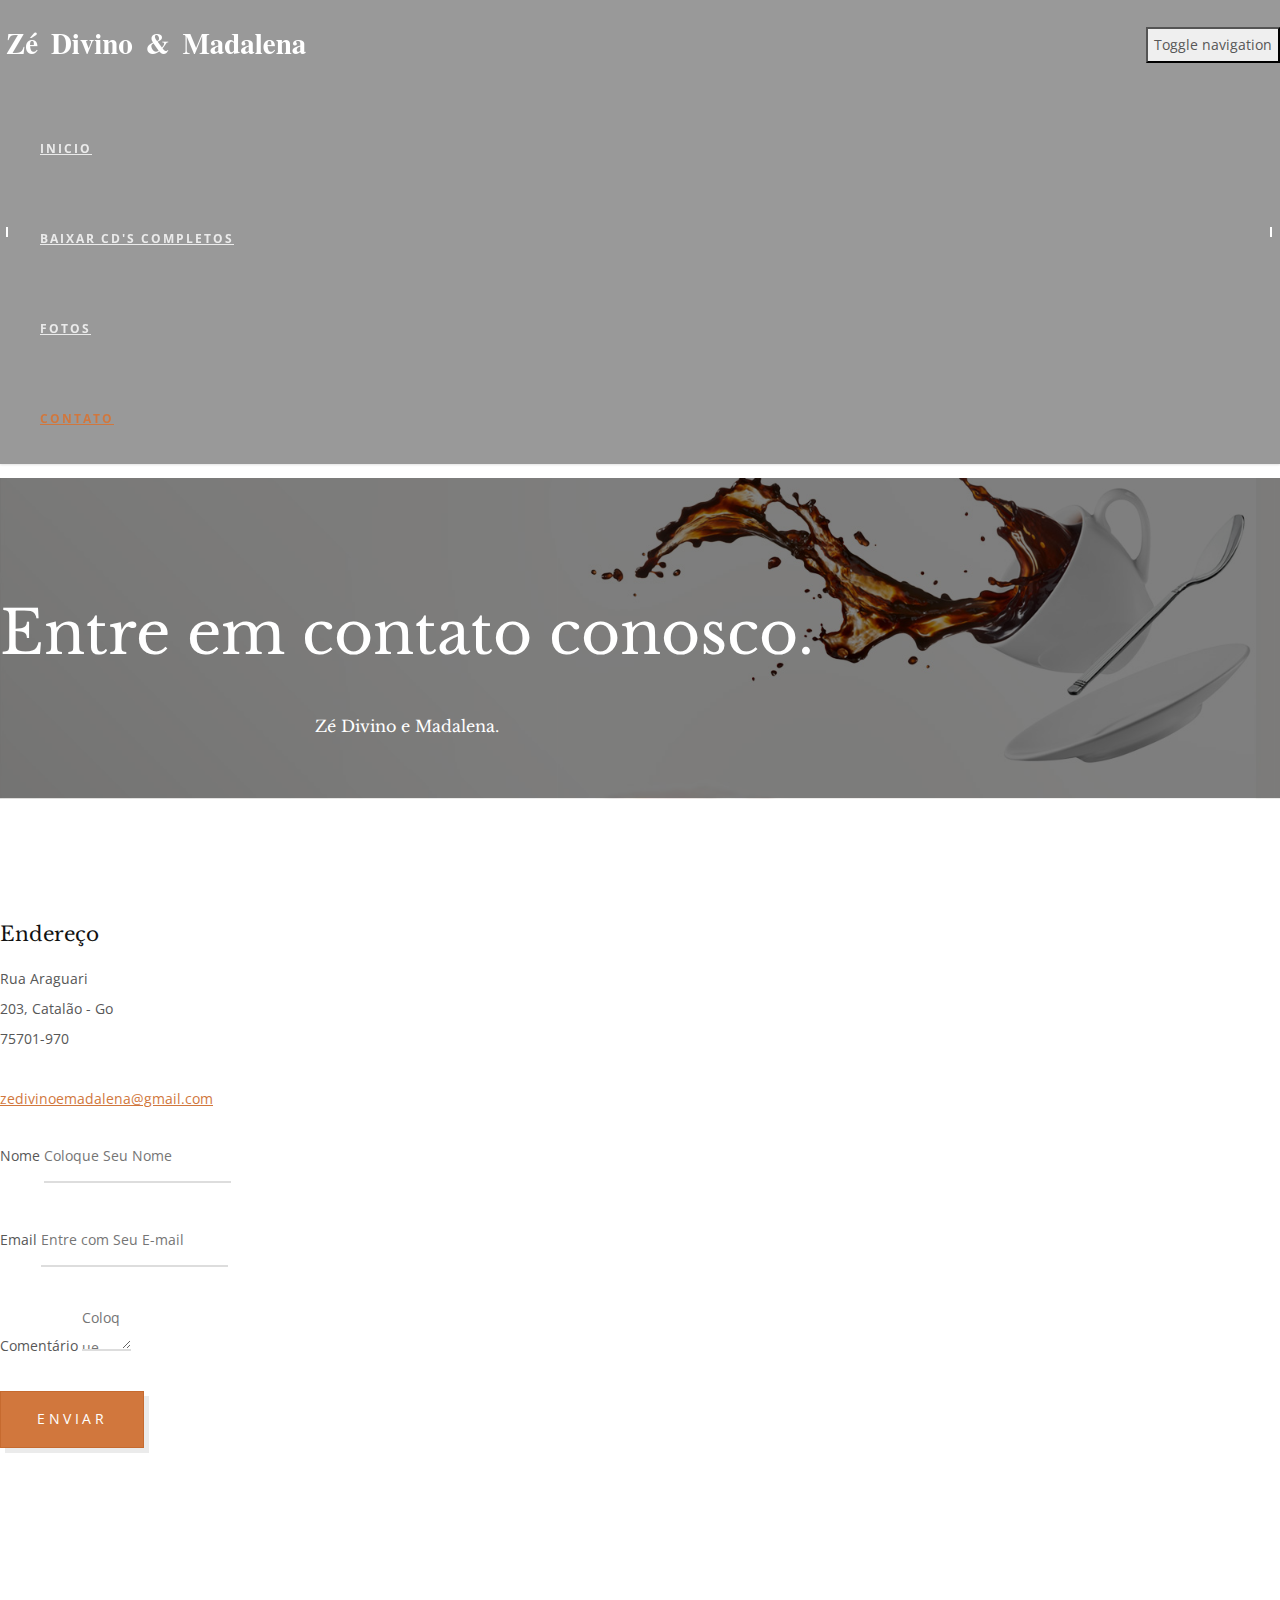
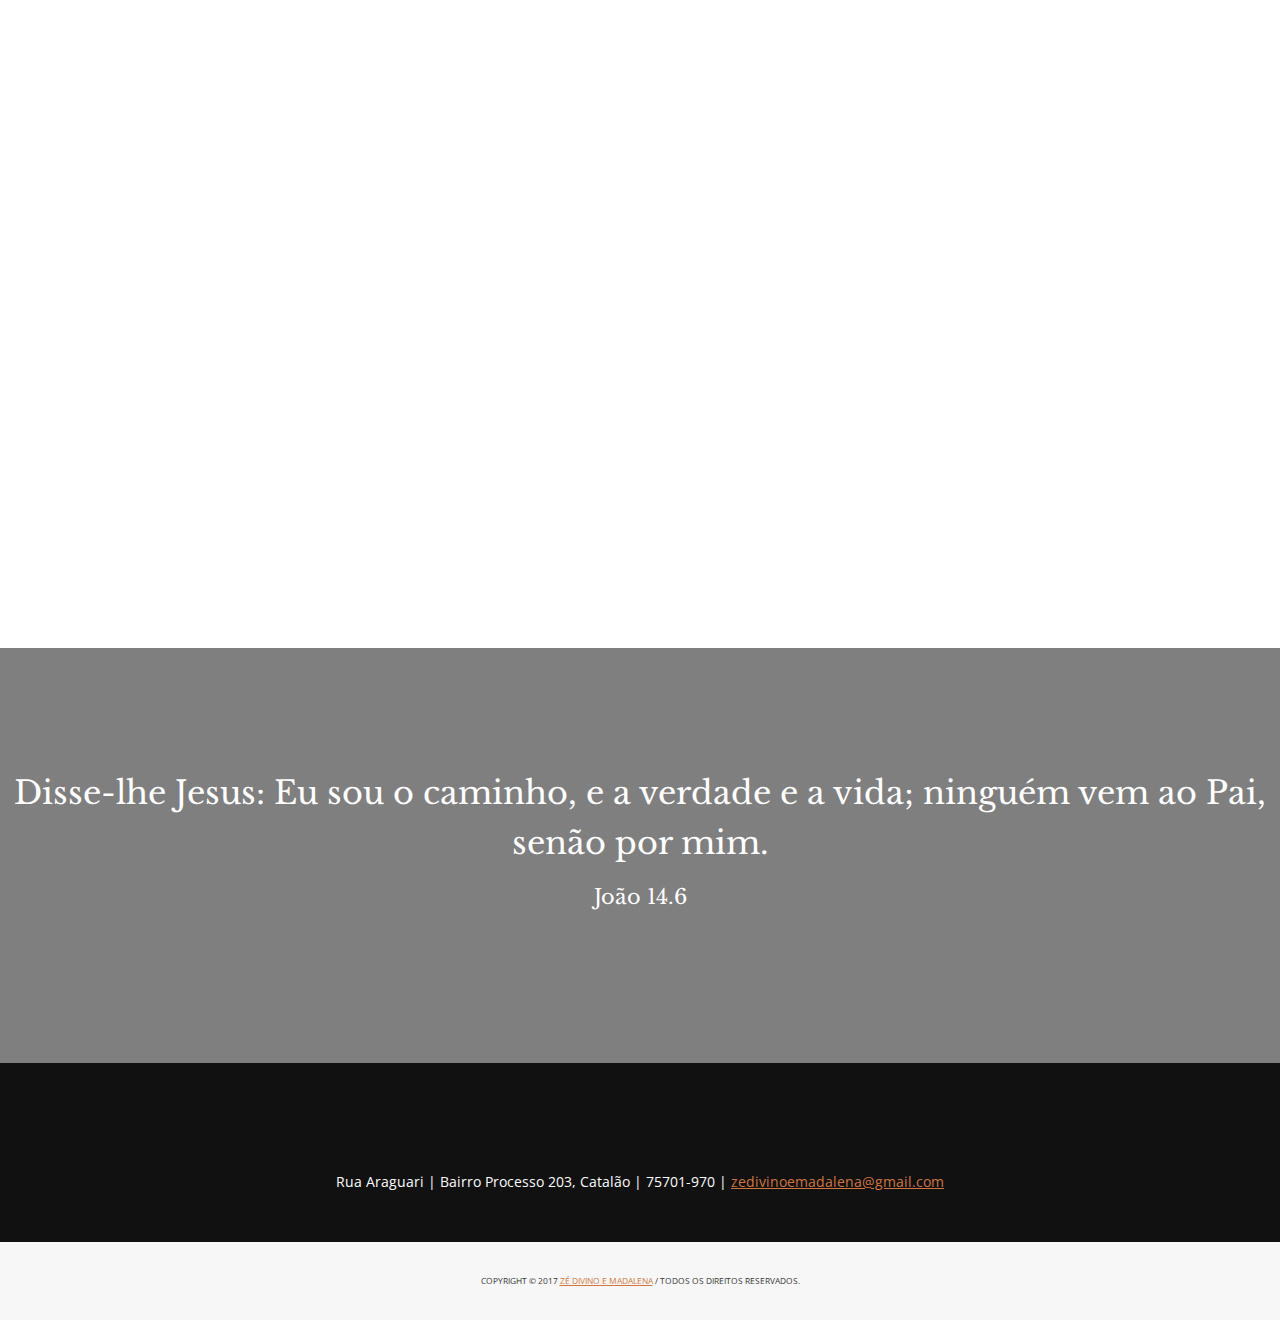
==== commit 7a8fa003: "Ajustando Página de Contato" ====
--- a/contato.html
+++ b/contato.html
@@ -100,11 +100,11 @@
 								<a href="portfolio.html">Baixar Cd's Completos</a>
 							</li>
 
+							<li class="neko-mega-menu-trigger">
+								<a href="fotos.html">Fotos</a>
+							</li>
+
 							<li class="neko-mega-menu-trigger active">
-								<a href="fotos.html">Fotos</a>
-							</li>
-
-							<li>
 								<a href="contato.html">Contato</a>
 							</li>
 						</ul>
